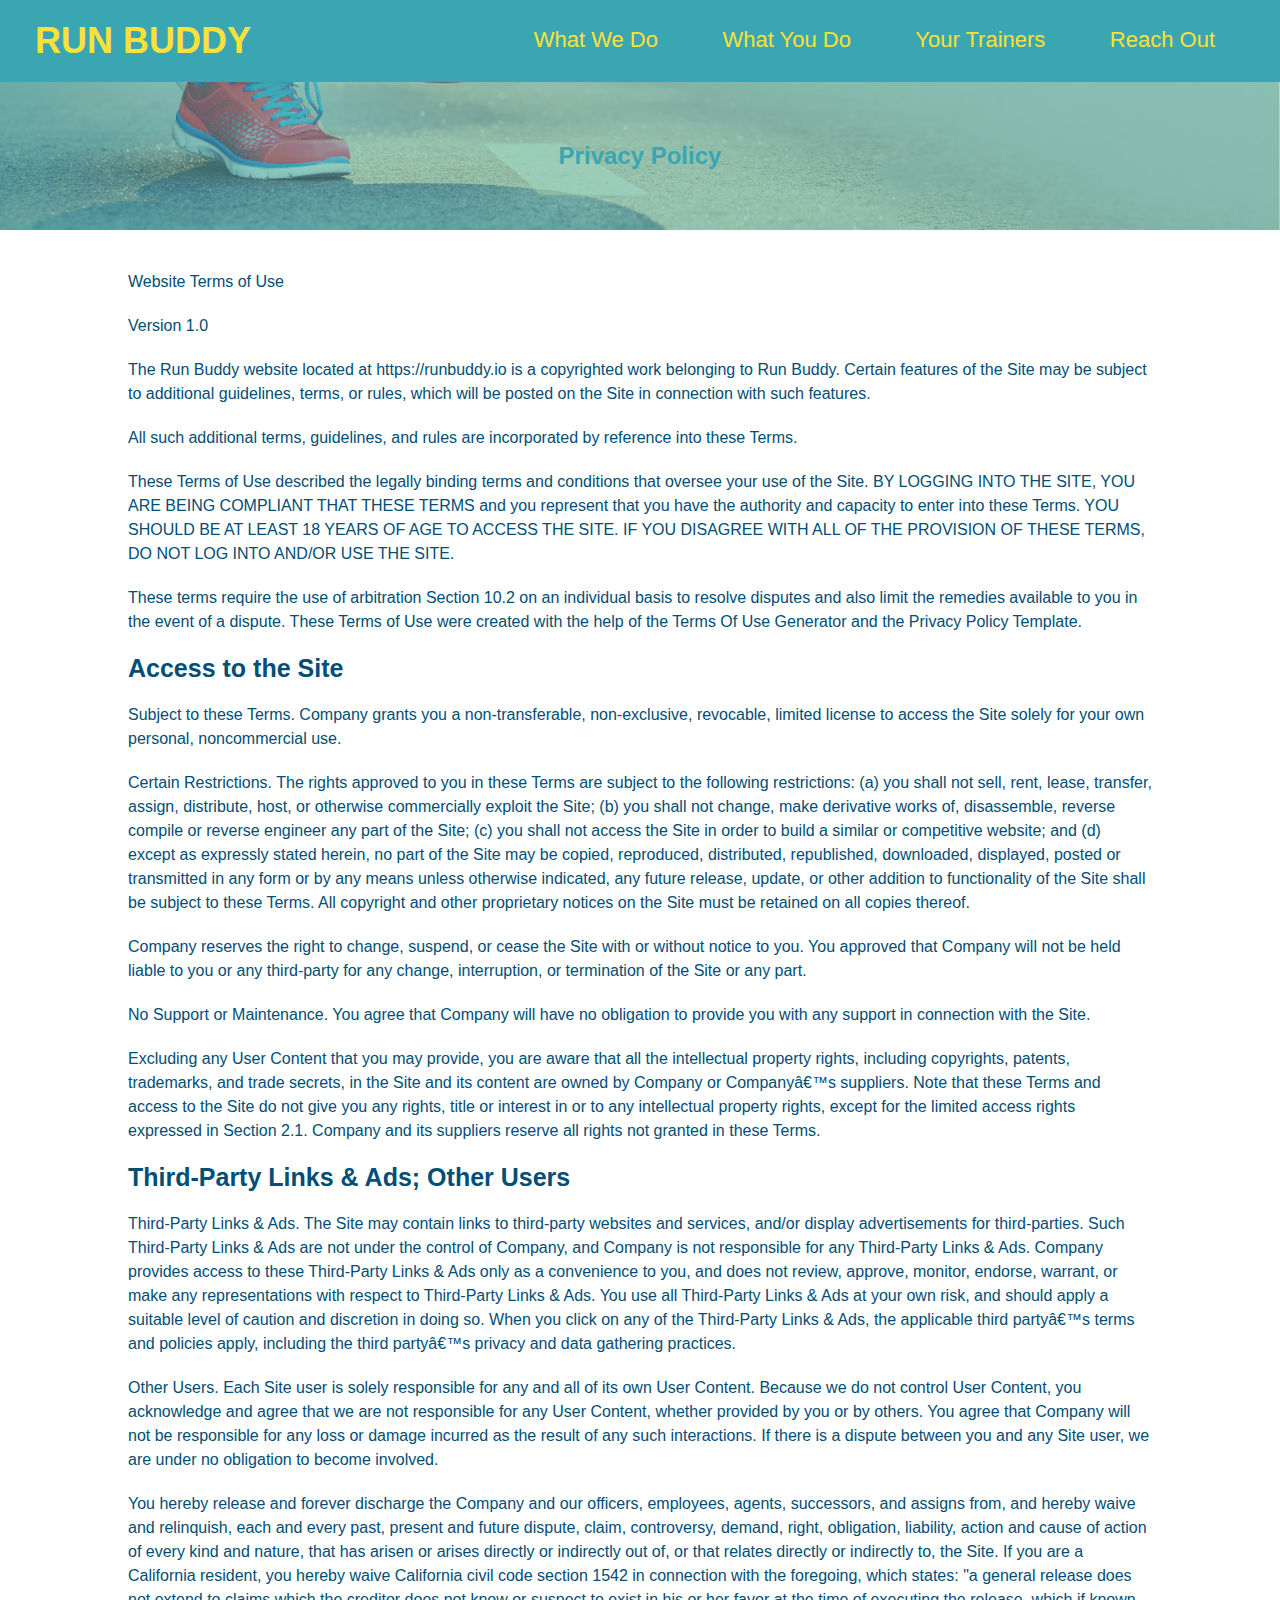
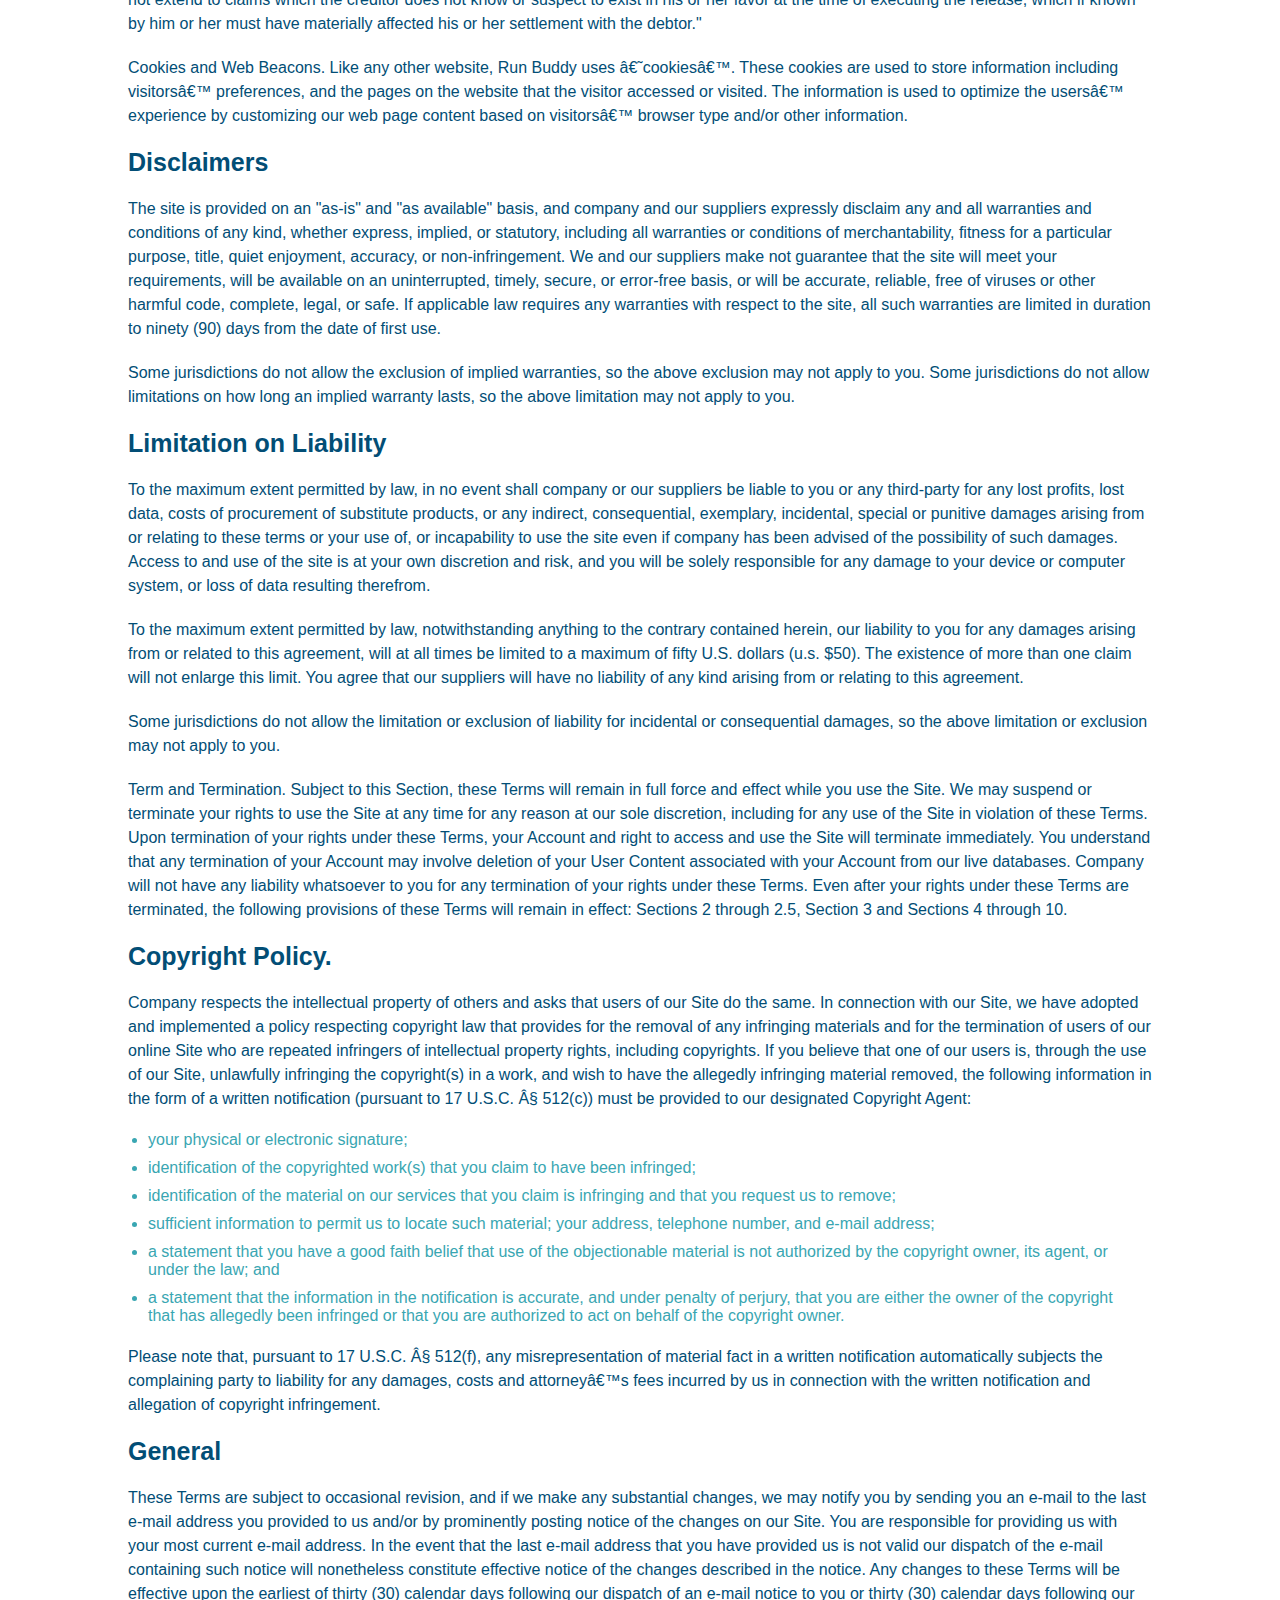
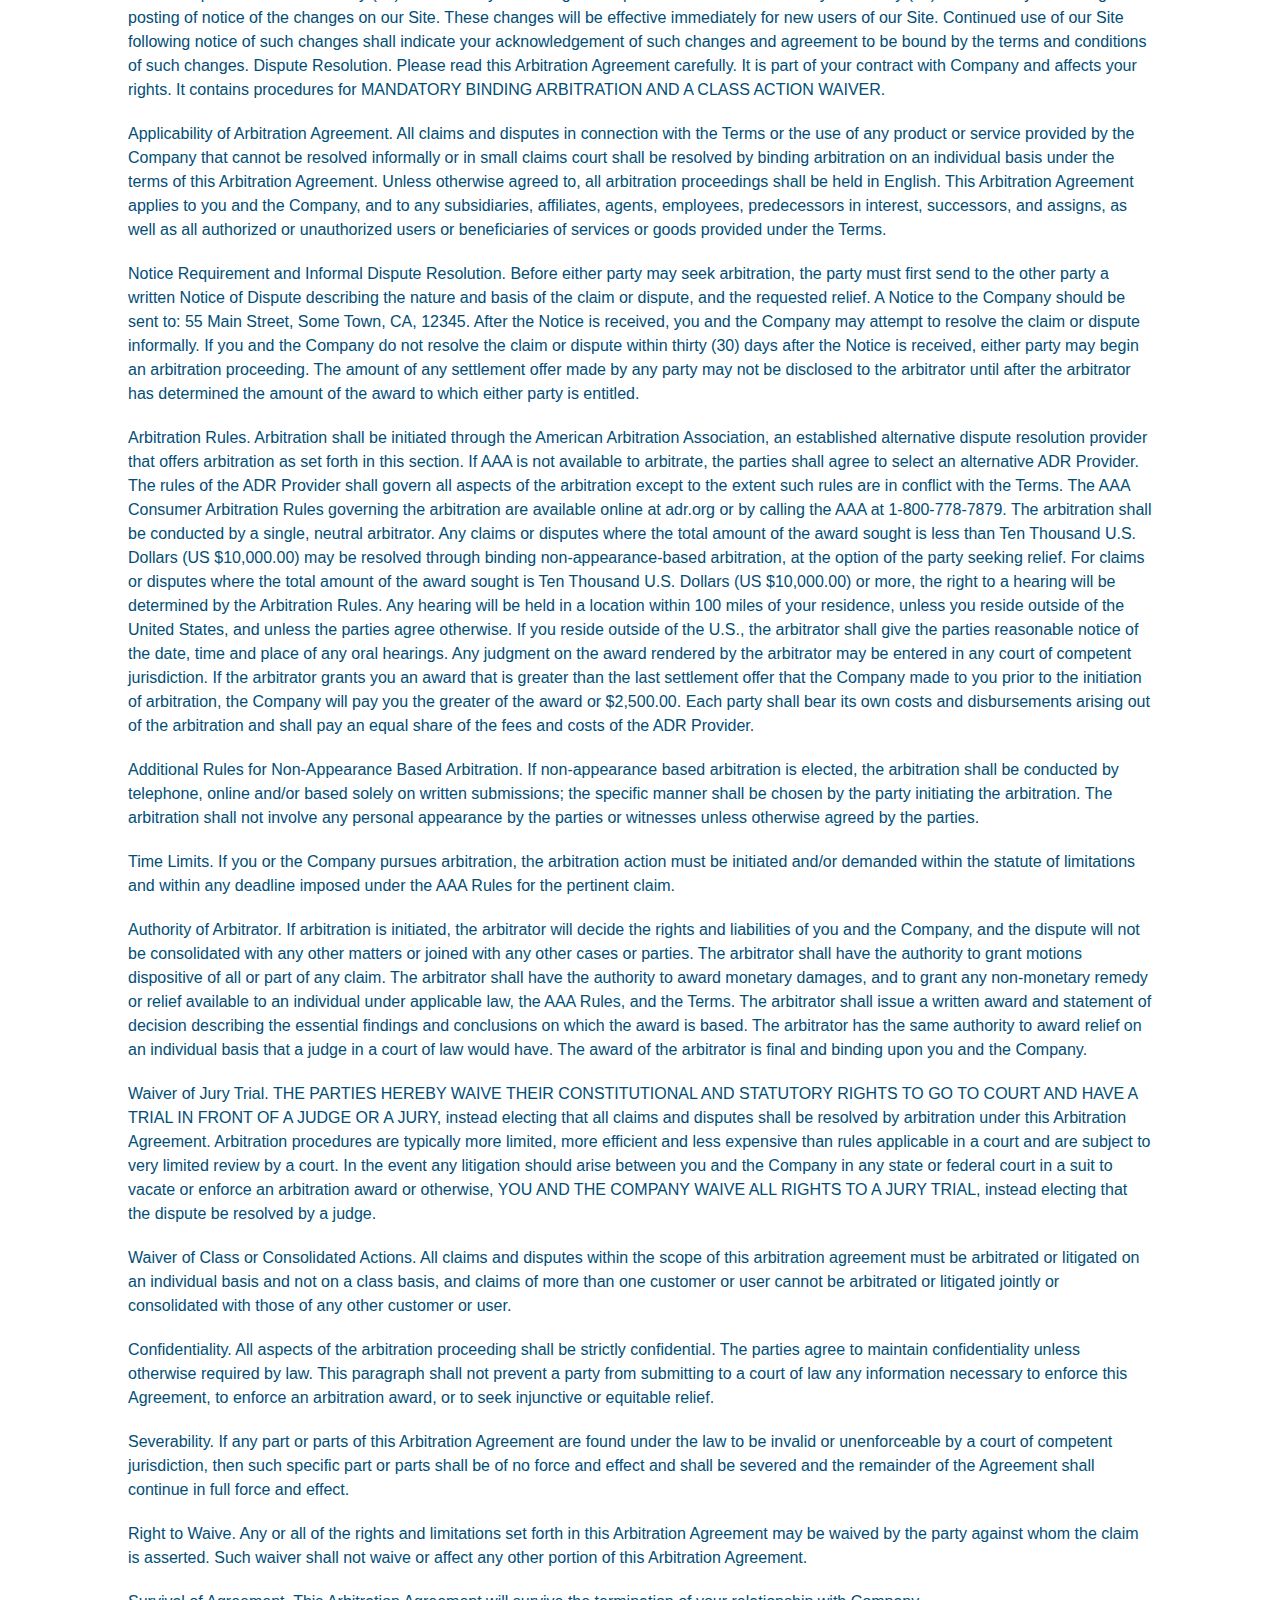
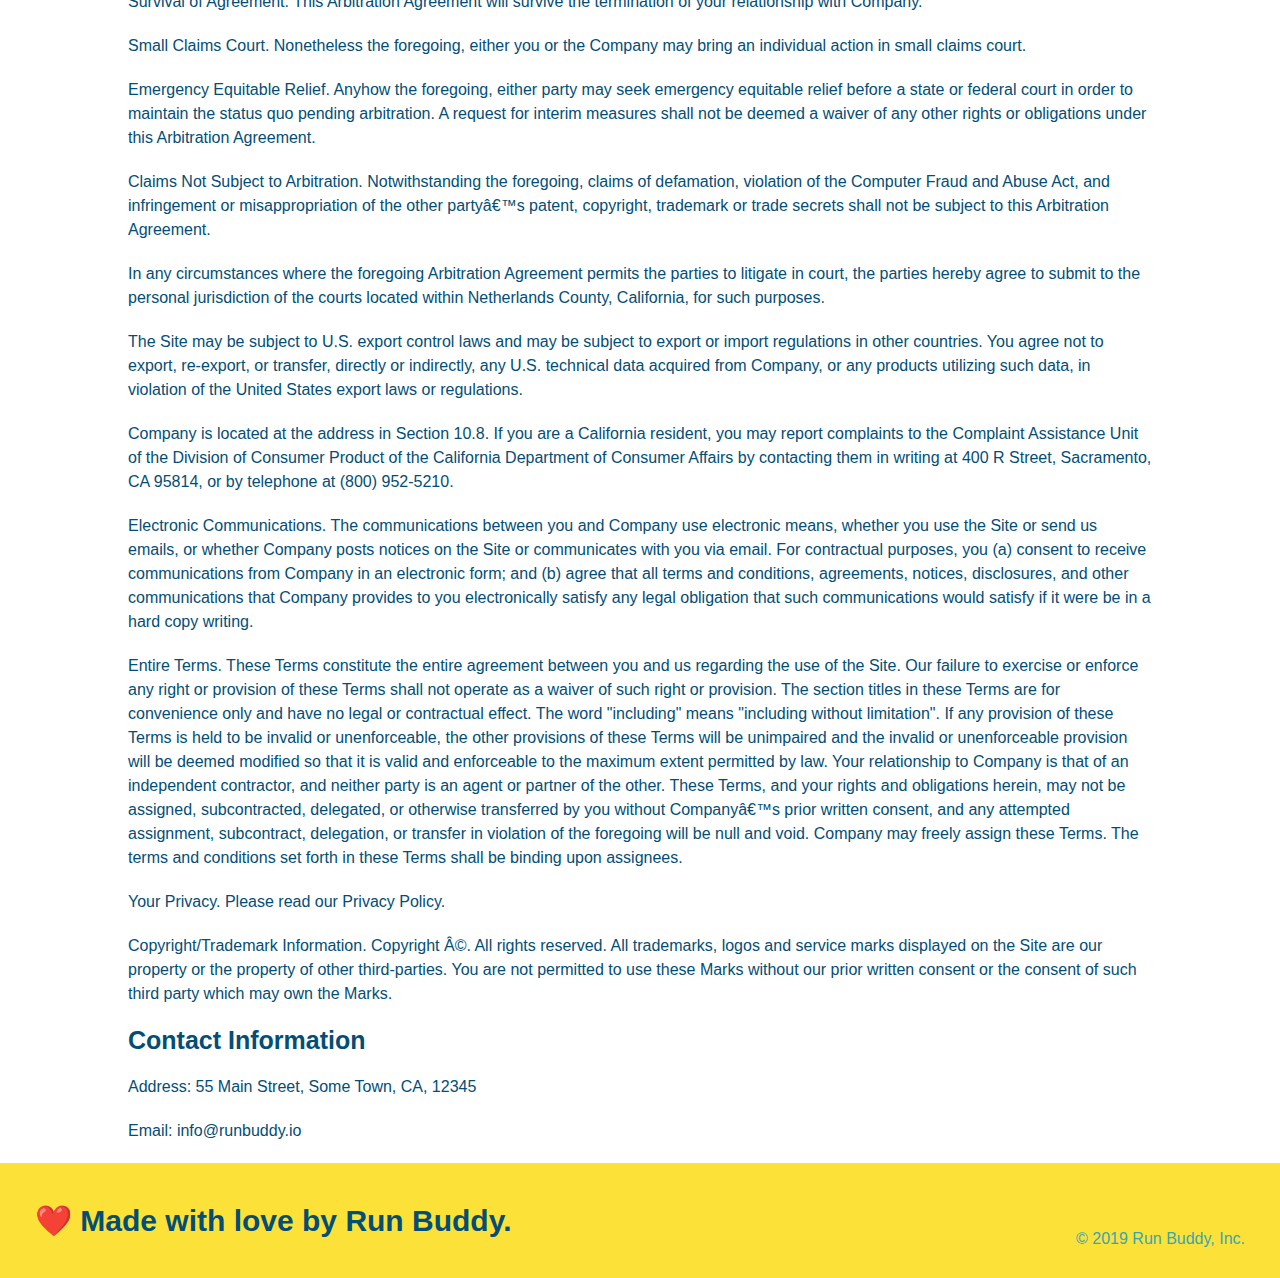
==== privacy-policy.html @ 21a37d34 "privacy policy" ====
<!DOCTYPE html>
<html lang="en">
    <head>
        <meta charset="UTF-8" />
        <title>Privacy Policy - Run Buddy</title>
        <link rel="stylesheet" href="./assets/css/style.css" />
        <link rel="stylesheet" href="./assets/css/secondary-styles.css" />
    </head>
    <body>
         <!-- navigation -->
         <header>
            <h1>
                <a href="/">
                    RUN BUDDY
                </a>
            </h1>
            <nav>
                <!-- Unordered list element -->
                <ul>
                    <!-- List item element-->
                    <li>
                        <!-- Anchor element -->
                        <a href="./index.html#what-we-do">What We Do</a>
                    </li>
                    <li>
                        <a href="./index.html#what-you-do">What You Do</a>
                    </li>
                    <li>
                        <a href="./index.html#your-trainers">Your Trainers</a>
                    </li>
                    <li>
                        <a href="./index.html#reach-out">Reach Out</a>
                    </li>
                </ul>
            </nav>
        </header>

        <section class="hero">
            <h2 class="page title">
                Privacy Policy
            </h2>
        </section>

        <article class="secondary-content">

            <p>
                Website Terms of Use
              </p>
          
              <p>
                Version 1.0
              </p>
          
              <p>
                The Run Buddy website located at https://runbuddy.io is a copyrighted work belonging to Run Buddy. Certain
                features of the Site may be subject to additional guidelines, terms, or rules, which will be posted on the Site
                in connection with such features.
              </p>
          
              <p>
                All such additional terms, guidelines, and rules are incorporated by reference into these Terms.
              </p>
          
              <p>
                These Terms of Use described the legally binding terms and conditions that oversee your use of the Site. BY
                LOGGING INTO THE SITE, YOU ARE BEING COMPLIANT THAT THESE TERMS and you represent that you have the authority
                and capacity to enter into these Terms. YOU SHOULD BE AT LEAST 18 YEARS OF AGE TO ACCESS THE SITE. IF YOU
                DISAGREE WITH ALL OF THE PROVISION OF THESE TERMS, DO NOT LOG INTO AND/OR USE THE SITE.
              </p>
          
              <p>
                These terms require the use of arbitration Section 10.2 on an individual basis to resolve disputes and also
                limit the remedies available to you in the event of a dispute. These Terms of Use were created with the help of
                the Terms Of Use Generator and the Privacy Policy Template.
              </p>
          
              <h3>
                Access to the Site
              </h3>
          
              <p>
                Subject to these Terms. Company grants you a non-transferable, non-exclusive, revocable, limited license to
                access the Site solely for your own personal, noncommercial use.
              </p>
          
              <p>
                Certain Restrictions. The rights approved to you in these Terms are subject to the following restrictions: (a)
                you shall not sell, rent, lease, transfer, assign, distribute, host, or otherwise commercially exploit the Site;
                (b) you shall not change, make derivative works of, disassemble, reverse compile or reverse engineer any part of
                the Site; (c) you shall not access the Site in order to build a similar or competitive website; and (d) except
                as expressly stated herein, no part of the Site may be copied, reproduced, distributed, republished, downloaded,
                displayed, posted or transmitted in any form or by any means unless otherwise indicated, any future release,
                update, or other addition to functionality of the Site shall be subject to these Terms. All copyright and other
                proprietary notices on the Site must be retained on all copies thereof.
              </p>
          
              <p>
                Company reserves the right to change, suspend, or cease the Site with or without notice to you. You approved
                that Company will not be held liable to you or any third-party for any change, interruption, or termination of
                the Site or any part.
              </p>
          
              <p>
                No Support or Maintenance. You agree that Company will have no obligation to provide you with any support in
                connection with the Site.
              </p>
          
              <p>
                Excluding any User Content that you may provide, you are aware that all the intellectual property rights,
                including copyrights, patents, trademarks, and trade secrets, in the Site and its content are owned by Company
                or Companyâ€™s suppliers. Note that these Terms and access to the Site do not give you any rights, title or
                interest in or to any intellectual property rights, except for the limited access rights expressed in Section
                2.1. Company and its suppliers reserve all rights not granted in these Terms.
              </p>
          
              <h3>
                Third-Party Links & Ads; Other Users
              </h3>
          
              <p>
                Third-Party Links & Ads. The Site may contain links to third-party websites and services, and/or display
                advertisements for third-parties. Such Third-Party Links & Ads are not under the control of Company, and Company
                is not responsible for any Third-Party Links & Ads. Company provides access to these Third-Party Links & Ads
                only as a convenience to you, and does not review, approve, monitor, endorse, warrant, or make any
                representations with respect to Third-Party Links & Ads. You use all Third-Party Links & Ads at your own risk,
                and should apply a suitable level of caution and discretion in doing so. When you click on any of the
                Third-Party Links & Ads, the applicable third partyâ€™s terms and policies apply, including the third partyâ€™s
                privacy and data gathering practices.
              </p>
          
              <p>
                Other Users. Each Site user is solely responsible for any and all of its own User Content. Because we do not
                control User Content, you acknowledge and agree that we are not responsible for any User Content, whether
                provided by you or by others. You agree that Company will not be responsible for any loss or damage incurred as
                the result of any such interactions. If there is a dispute between you and any Site user, we are under no
                obligation to become involved.
              </p>
          
              <p>
                You hereby release and forever discharge the Company and our officers, employees, agents, successors, and
                assigns from, and hereby waive and relinquish, each and every past, present and future dispute, claim,
                controversy, demand, right, obligation, liability, action and cause of action of every kind and nature, that has
                arisen or arises directly or indirectly out of, or that relates directly or indirectly to, the Site. If you are
                a California resident, you hereby waive California civil code section 1542 in connection with the foregoing,
                which states: "a general release does not extend to claims which the creditor does not know or suspect to exist
                in his or her favor at the time of executing the release, which if known by him or her must have materially
                affected his or her settlement with the debtor."
              </p>
          
              <p>
                Cookies and Web Beacons. Like any other website, Run Buddy uses â€˜cookiesâ€™. These cookies are used to store
                information including visitorsâ€™ preferences, and the pages on the website that the visitor accessed or visited.
                The information is used to optimize the usersâ€™ experience by customizing our web page content based on
                visitorsâ€™
                browser type and/or other information.
              </p>
          
              <h3>
                Disclaimers
              </h3>
          
              <p>
                The site is provided on an "as-is" and "as available" basis, and company and our suppliers expressly disclaim
                any and all warranties and conditions of any kind, whether express, implied, or statutory, including all
                warranties or conditions of merchantability, fitness for a particular purpose, title, quiet enjoyment, accuracy,
                or non-infringement. We and our suppliers make not guarantee that the site will meet your requirements, will be
                available on an uninterrupted, timely, secure, or error-free basis, or will be accurate, reliable, free of
                viruses or other harmful code, complete, legal, or safe. If applicable law requires any warranties with respect
                to the site, all such warranties are limited in duration to ninety (90) days from the date of first use.
              </p>
          
              <p>
                Some jurisdictions do not allow the exclusion of implied warranties, so the above exclusion may not apply to
                you. Some jurisdictions do not allow limitations on how long an implied warranty lasts, so the above limitation
                may not apply to you.
              </p>
          
              <h3>
                Limitation on Liability
              </h3>
          
              <p>
                To the maximum extent permitted by law, in no event shall company or our suppliers be liable to you or any
                third-party for any lost profits, lost data, costs of procurement of substitute products, or any indirect,
                consequential, exemplary, incidental, special or punitive damages arising from or relating to these terms or
                your use of, or incapability to use the site even if company has been advised of the possibility of such
                damages. Access to and use of the site is at your own discretion and risk, and you will be solely responsible
                for any damage to your device or computer system, or loss of data resulting therefrom.
              </p>
          
              <p>
                To the maximum extent permitted by law, notwithstanding anything to the contrary contained herein, our liability
                to you for any damages arising from or related to this agreement, will at all times be limited to a maximum of
                fifty U.S. dollars (u.s. $50). The existence of more than one claim will not enlarge this limit. You agree that
                our suppliers will have no liability of any kind arising from or relating to this agreement.
              </p>
          
              <p>
                Some jurisdictions do not allow the limitation or exclusion of liability for incidental or consequential
                damages, so the above limitation or exclusion may not apply to you.
              </p>
          
              <p>
                Term and Termination. Subject to this Section, these Terms will remain in full force and effect while you use
                the Site. We may suspend or terminate your rights to use the Site at any time for any reason at our sole
                discretion, including for any use of the Site in violation of these Terms. Upon termination of your rights under
                these Terms, your Account and right to access and use the Site will terminate immediately. You understand that
                any termination of your Account may involve deletion of your User Content associated with your Account from our
                live databases. Company will not have any liability whatsoever to you for any termination of your rights under
                these Terms. Even after your rights under these Terms are terminated, the following provisions of these Terms
                will remain in effect: Sections 2 through 2.5, Section 3 and Sections 4 through 10.
              </p>
          
              <h3>
                Copyright Policy.
              </h3>
          
              <p>
                Company respects the intellectual property of others and asks that users of our Site do the same. In connection
                with our Site, we have adopted and implemented a policy respecting copyright law that provides for the removal
                of any infringing materials and for the termination of users of our online Site who are repeated infringers of
                intellectual property rights, including copyrights. If you believe that one of our users is, through the use of
                our Site, unlawfully infringing the copyright(s) in a work, and wish to have the allegedly infringing material
                removed, the following information in the form of a written notification (pursuant to 17 U.S.C. Â§ 512(c)) must
                be provided to our designated Copyright Agent:
              </p>
          
              <ul>
                <li>
                  your physical or electronic signature;
                </li>
                <li>
                  identification of the copyrighted work(s) that you claim to have been infringed;
                </li>
                <li>
                  identification of the material on our services that you claim is infringing and that you request us to remove;
                </li>
                <li>
                  sufficient information to permit us to locate such material; your address, telephone number, and e-mail
                  address;
                </li>
                <li>
                  a statement that you have a good faith belief that use of the objectionable material is not authorized by the
                  copyright owner, its agent, or under the law; and
                </li>
                <li>
                  a statement that the information in the notification is accurate, and under penalty of perjury, that you are
                  either the owner of the copyright that has allegedly been infringed or that you are authorized to act on
                  behalf of the copyright owner.
                </li>
              </ul>
          
              <p>
                Please note that, pursuant to 17 U.S.C. Â§ 512(f), any misrepresentation of material fact in a written
                notification automatically subjects the complaining party to liability for any damages, costs and attorneyâ€™s
                fees incurred by us in connection with the written notification and allegation of copyright infringement.
              </p>
          
              <h3>
                General
              </h3>
          
              <p>
                These Terms are subject to occasional revision, and if we make any substantial changes, we may notify you by
                sending you an e-mail to the last e-mail address you provided to us and/or by prominently posting notice of the
                changes on our Site. You are responsible for providing us with your most current e-mail address. In the event
                that the last e-mail address that you have provided us is not valid our dispatch of the e-mail containing such
                notice will nonetheless constitute effective notice of the changes described in the notice. Any changes to these
                Terms will be effective upon the earliest of thirty (30) calendar days following our dispatch of an e-mail
                notice to you or thirty (30) calendar days following our posting of notice of the changes on our Site. These
                changes will be effective immediately for new users of our Site. Continued use of our Site following notice of
                such changes shall indicate your acknowledgement of such changes and agreement to be bound by the terms and
                conditions of such changes. Dispute Resolution. Please read this Arbitration Agreement carefully. It is part of
                your contract with Company and affects your rights. It contains procedures for MANDATORY BINDING ARBITRATION AND
                A CLASS ACTION WAIVER.
              </p>
          
              <p>
                Applicability of Arbitration Agreement. All claims and disputes in connection with the Terms or the use of any
                product or service provided by the Company that cannot be resolved informally or in small claims court shall be
                resolved by binding arbitration on an individual basis under the terms of this Arbitration Agreement. Unless
                otherwise agreed to, all arbitration proceedings shall be held in English. This Arbitration Agreement applies to
                you and the Company, and to any subsidiaries, affiliates, agents, employees, predecessors in interest,
                successors, and assigns, as well as all authorized or unauthorized users or beneficiaries of services or goods
                provided under the Terms.
              </p>
          
              <p>
                Notice Requirement and Informal Dispute Resolution. Before either party may seek arbitration, the party must
                first send to the other party a written Notice of Dispute describing the nature and basis of the claim or
                dispute, and the requested relief. A Notice to the Company should be sent to: 55 Main Street, Some Town, CA,
                12345. After the Notice is received, you and the Company may attempt to resolve the claim or dispute informally.
                If you and the Company do not resolve the claim or dispute within thirty (30) days after the Notice is received,
                either party may begin an arbitration proceeding. The amount of any settlement offer made by any party may not
                be disclosed to the arbitrator until after the arbitrator has determined the amount of the award to which either
                party is entitled.
              </p>
          
              <p>
                Arbitration Rules. Arbitration shall be initiated through the American Arbitration Association, an established
                alternative dispute resolution provider that offers arbitration as set forth in this section. If AAA is not
                available to arbitrate, the parties shall agree to select an alternative ADR Provider. The rules of the ADR
                Provider shall govern all aspects of the arbitration except to the extent such rules are in conflict with the
                Terms. The AAA Consumer Arbitration Rules governing the arbitration are available online at adr.org or by
                calling the AAA at 1-800-778-7879. The arbitration shall be conducted by a single, neutral arbitrator. Any
                claims or disputes where the total amount of the award sought is less than Ten Thousand U.S. Dollars (US
                $10,000.00) may be resolved through binding non-appearance-based arbitration, at the option of the party seeking
                relief. For claims or disputes where the total amount of the award sought is Ten Thousand U.S. Dollars (US
                $10,000.00) or more, the right to a hearing will be determined by the Arbitration Rules. Any hearing will be
                held in a location within 100 miles of your residence, unless you reside outside of the United States, and
                unless the parties agree otherwise. If you reside outside of the U.S., the arbitrator shall give the parties
                reasonable notice of the date, time and place of any oral hearings. Any judgment on the award rendered by the
                arbitrator may be entered in any court of competent jurisdiction. If the arbitrator grants you an award that is
                greater than the last settlement offer that the Company made to you prior to the initiation of arbitration, the
                Company will pay you the greater of the award or $2,500.00. Each party shall bear its own costs and
                disbursements arising out of the arbitration and shall pay an equal share of the fees and costs of the ADR
                Provider.
              </p>
          
              <p>
                Additional Rules for Non-Appearance Based Arbitration. If non-appearance based arbitration is elected, the
                arbitration shall be conducted by telephone, online and/or based solely on written submissions; the specific
                manner shall be chosen by the party initiating the arbitration. The arbitration shall not involve any personal
                appearance by the parties or witnesses unless otherwise agreed by the parties.
              </p>
          
              <p>
                Time Limits. If you or the Company pursues arbitration, the arbitration action must be initiated and/or demanded
                within the statute of limitations and within any deadline imposed under the AAA Rules for the pertinent claim.
              </p>
          
              <p>
                Authority of Arbitrator. If arbitration is initiated, the arbitrator will decide the rights and liabilities of
                you and the Company, and the dispute will not be consolidated with any other matters or joined with any other
                cases or parties. The arbitrator shall have the authority to grant motions dispositive of all or part of any
                claim. The arbitrator shall have the authority to award monetary damages, and to grant any non-monetary remedy
                or relief available to an individual under applicable law, the AAA Rules, and the Terms. The arbitrator shall
                issue a written award and statement of decision describing the essential findings and conclusions on which the
                award is based. The arbitrator has the same authority to award relief on an individual basis that a judge in a
                court of law would have. The award of the arbitrator is final and binding upon you and the Company.
              </p>
          
              <p>
                Waiver of Jury Trial. THE PARTIES HEREBY WAIVE THEIR CONSTITUTIONAL AND STATUTORY RIGHTS TO GO TO COURT AND HAVE
                A TRIAL IN FRONT OF A JUDGE OR A JURY, instead electing that all claims and disputes shall be resolved by
                arbitration under this Arbitration Agreement. Arbitration procedures are typically more limited, more efficient
                and less expensive than rules applicable in a court and are subject to very limited review by a court. In the
                event any litigation should arise between you and the Company in any state or federal court in a suit to vacate
                or enforce an arbitration award or otherwise, YOU AND THE COMPANY WAIVE ALL RIGHTS TO A JURY TRIAL, instead
                electing that the dispute be resolved by a judge.
              </p>
          
              <p>
                Waiver of Class or Consolidated Actions. All claims and disputes within the scope of this arbitration agreement
                must be arbitrated or litigated on an individual basis and not on a class basis, and claims of more than one
                customer or user cannot be arbitrated or litigated jointly or consolidated with those of any other customer or
                user.
              </p>
          
              <p>
                Confidentiality. All aspects of the arbitration proceeding shall be strictly confidential. The parties agree to
                maintain confidentiality unless otherwise required by law. This paragraph shall not prevent a party from
                submitting to a court of law any information necessary to enforce this Agreement, to enforce an arbitration
                award, or to seek injunctive or equitable relief.
              </p>
          
              <p>
                Severability. If any part or parts of this Arbitration Agreement are found under the law to be invalid or
                unenforceable by a court of competent jurisdiction, then such specific part or parts shall be of no force and
                effect and shall be severed and the remainder of the Agreement shall continue in full force and effect.
              </p>
          
              <p>
                Right to Waive. Any or all of the rights and limitations set forth in this Arbitration Agreement may be waived
                by the party against whom the claim is asserted. Such waiver shall not waive or affect any other portion of this
                Arbitration Agreement.
              </p>
          
              <p>
                Survival of Agreement. This Arbitration Agreement will survive the termination of your relationship with
                Company.
              </p>
          
              <p>
                Small Claims Court. Nonetheless the foregoing, either you or the Company may bring an individual action in small
                claims court.
              </p>
          
              <p>
                Emergency Equitable Relief. Anyhow the foregoing, either party may seek emergency equitable relief before a
                state or federal court in order to maintain the status quo pending arbitration. A request for interim measures
                shall not be deemed a waiver of any other rights or obligations under this Arbitration Agreement.
              </p>
          
              <p>
                Claims Not Subject to Arbitration. Notwithstanding the foregoing, claims of defamation, violation of the
                Computer Fraud and Abuse Act, and infringement or misappropriation of the other partyâ€™s patent, copyright,
                trademark or trade secrets shall not be subject to this Arbitration Agreement.
              </p>
          
              <p>
                In any circumstances where the foregoing Arbitration Agreement permits the parties to litigate in court, the
                parties hereby agree to submit to the personal jurisdiction of the courts located within Netherlands County,
                California, for such purposes.
              </p>
          
              <p>
                The Site may be subject to U.S. export control laws and may be subject to export or import regulations in other
                countries. You agree not to export, re-export, or transfer, directly or indirectly, any U.S. technical data
                acquired from Company, or any products utilizing such data, in violation of the United States export laws or
                regulations.
              </p>
          
              <p>
                Company is located at the address in Section 10.8. If you are a California resident, you may report complaints
                to the Complaint Assistance Unit of the Division of Consumer Product of the California Department of Consumer
                Affairs by contacting them in writing at 400 R Street, Sacramento, CA 95814, or by telephone at (800) 952-5210.
              </p>
          
              <p>
                Electronic Communications. The communications between you and Company use electronic means, whether you use the
                Site or send us emails, or whether Company posts notices on the Site or communicates with you via email. For
                contractual purposes, you (a) consent to receive communications from Company in an electronic form; and (b)
                agree that all terms and conditions, agreements, notices, disclosures, and other communications that Company
                provides to you electronically satisfy any legal obligation that such communications would satisfy if it were be
                in a hard copy writing.
              </p>
          
              <p>
                Entire Terms. These Terms constitute the entire agreement between you and us regarding the use of the Site. Our
                failure to exercise or enforce any right or provision of these Terms shall not operate as a waiver of such right
                or provision. The section titles in these Terms are for convenience only and have no legal or contractual
                effect. The word "including" means "including without limitation". If any provision of these Terms is held to be
                invalid or unenforceable, the other provisions of these Terms will be unimpaired and the invalid or
                unenforceable provision will be deemed modified so that it is valid and enforceable to the maximum extent
                permitted by law. Your relationship to Company is that of an independent contractor, and neither party is an
                agent or partner of the other. These Terms, and your rights and obligations herein, may not be assigned,
                subcontracted, delegated, or otherwise transferred by you without Companyâ€™s prior written consent, and any
                attempted assignment, subcontract, delegation, or transfer in violation of the foregoing will be null and void.
                Company may freely assign these Terms. The terms and conditions set forth in these Terms shall be binding upon
                assignees.
              </p>
          
              <p>
                Your Privacy. Please read our Privacy Policy.
              </p>
          
              <p>
                Copyright/Trademark Information. Copyright Â©. All rights reserved. All trademarks, logos and service marks
                displayed on the Site are our property or the property of other third-parties. You are not permitted to use
                these Marks without our prior written consent or the consent of such third party which may own the Marks.
              </p>
          
              <h3>
                Contact Information
              </h3>
          
              <p>
                Address: 55 Main Street, Some Town, CA, 12345
              </p>
          
              <p>
                Email: info@runbuddy.io
              </p>

        </article>

                <!-- footer -->
        <footer>
            <h2>❤️ Made with love by Run Buddy.</h2>
            <div>
                <a Read Our Privacy Policy></a><br />
                &copy; 2019 Run Buddy, Inc.
            </div>
        </footer>

    </body>
</html>
---- assets/css/style.css ----
* {
    margin: 0;
    padding: 0;
    box-sizing: border-box;
}

body {
    /* more on this crazy alphanumerical value in a minute! */
    color: #39a6b2;
    font-family: Helvetica, Arial, sans-serif;
}

/* apply styles to <header> */
header {
    padding: 20px 35px;
    background-color: #39a6b2;
}

header h1 {
    font-weight: bold;
    font-size: 36px;
    color: #fce138;
    margin: 0;
    display: inline;
}

header a {
    text-decoration: none;
    color: #fce138;
}

header nav {
    float: right;
    margin: 7px 0;
}

header nav ul li {
    display: inline;
}

header nav ul li a {
    margin: 0 30px;
    font-weight: lighter;
    font-size: 22px;
}

footer {
    background: #fce138;
    width: 100%;
    padding: 40px 35px;
}

footer h2 {
    display: inline;
    color: #024e76;
    font-size: 30px;
    margin: 0;
}

footer div {
    float: right;
    line-height: 1.5;
    text-align: right;
}

footer a {
    color: #024e76;
}

section {
    padding: 60px;
}

/* Hero Style Start */
.hero {
    background-image: url("../images/hero-bg.jpeg");
    height: 600px;
    background-size: cover;
    background-position: center;
    position: relative;
}
/* Hero Style End */

.hero-form {
    border: 3px solid #024e76;
    background-color: #fce138;
    padding: 20px;
    width: 500px;
    color: #024e76;
    position: absolute;
    bottom: 120px;
    right: 140px;
}

.hero-form h3 {
    font-size: 24px;
    margin: 0;
}

.hero-form p{
    margin: 5px 0 15px 0;
}

.form-input {
    border: 1px solid #024e76;
    display: block;
    padding: 7px 15px;
    font-size: 16px;
    color: #024e76;
    width: 100%;
    margin-bottom: 15px;
}

.hero-form label {
    margin: 0 5 px;
}

.hero-form button {
    color: #fce138;
    background-color: #024e76;
    border: none;
    padding: 10px 20px;
    font-size: 16px;
}
/*HERO STYLES END */

.intro {
    text-align: center;
}

/* No needed anymore
.intro h2 {
    display: inline-block;
    font-size: 55px;
    color: #024e76;
    margin-bottom: 35px;
    padding: 0 100px 20px 100px;
    border-bottom: 3px solid;
    border-color: #fce138;
} 
*/

.intro p {
    margin:0 auto;
    line-height: 1.7;
    color: #39a6b2;
    width: 80%;
    font-size: 20px;
}

.steps {
    text-align: center;
    background: #fce138;
}

/* No needed anymore
.steps h2 {
    font-size: 55px;
    color: #024e76;
    margin-bottom: 35px;
    padding: 0 100px 20px 100px;
    border-bottom: 3px solid;
    border-color: #39a6b2;
}
*/

.section-title {
    font-size: 55px;
    color: #024e76;
    margin-bottom: 35px;
    padding: 0 100px 20px 100px;
    display: inline-block;
    border-bottom: 3px solid;
}

.primary-border {
    border-color: #fce138;
}

.secondary-border {
    border-color: #39a6b2;
}

.steps div {
    margin-bottom: 80px;
}

.steps img {
    width: 15%;
    margin: 10px 0;
}

.steps h3 {
    color: #024e76;
    font-size: 46px;
    margin-top: 10px;
}

.steps p {
    color: #39a6b2;
    font-size: 23px;
}

.steps span {
    font-size: 38px;
}

.trainers {
    text-align: center;
}

.trainer {
    width: 900px;
    margin: 0 auto 30px auto;
    background: #024e76;
    color: #fce138;
    overflow: auto;
}

.trainer img {
    width: 35%;
    float: left;
}

.trainer-bio {
    padding: 35px;
    float: left;
    width: 65%;
}

.text-left {
    text-align: left;
}

.text-right {
    text-align: right;
}

.trainer-bio h3 {
    font-size: 32px;
    margin-bottom: 8px;

}

.trainer-bio h4 {
    font-weight: lighter;
    font-size: 26px;
    margin-bottom: 25px;
}

.trainer-bio p {
    font-size: 17px;
    line-height: 1.3;
}

/* REACH OUT STYLES START */
.contact {
    text-align: center;
    background: #024e76;
}

.contact h2 {
    color: #fce138;
}

.contact-info iframe {
    width: 400px;
    height: 400px;
}

.contact-info div {
    width: 410px;
    display: inline-block;
    vertical-align: top;
    text-align: left;
    margin: 30px 0 0 60px;
    color: white;
}

.contact-info h3 {
    color: #fce138;
    font-size: 32px;
}

.contact-info p, .contact-info address {
    margin: 20px 0;
    line-height: 1.5;
    font-size: 20px;
    font-style: normal;
}

.contact-info a {
    color: #fce138;
}

/* REACH OUT STYLES END */
---- assets/css/secondary-styles.css ----
.hero {
    background-position: bottom;
    height: auto;
    text-align: center;
    margin-bottom: 40px;
}

.page-title {
    color: #fce138;
    display: inline-block;
    border-bottom: 4px solid #fce138;
    padding: 0 80px 15px 80px;
    font-weight: normal;
    font-size: 42px;
    font-style: italic;
  }

  .secondary-content {
    width: 80%;
    margin: 0 auto;
    color: #024e76;
  }
  
  .secondary-content h3 {
    font-size: 25px;
    margin: 20px 0;
  }
  
  .secondary-content p {
    font-size: 16px;
    line-height: 1.5;
    margin: 20px 0;
  }
  
  .secondary-content ul {
    margin: 15px 20px;
  }
  
  .secondary-content li {
    color: #39a6b2;
    margin: 10px 0;
  }
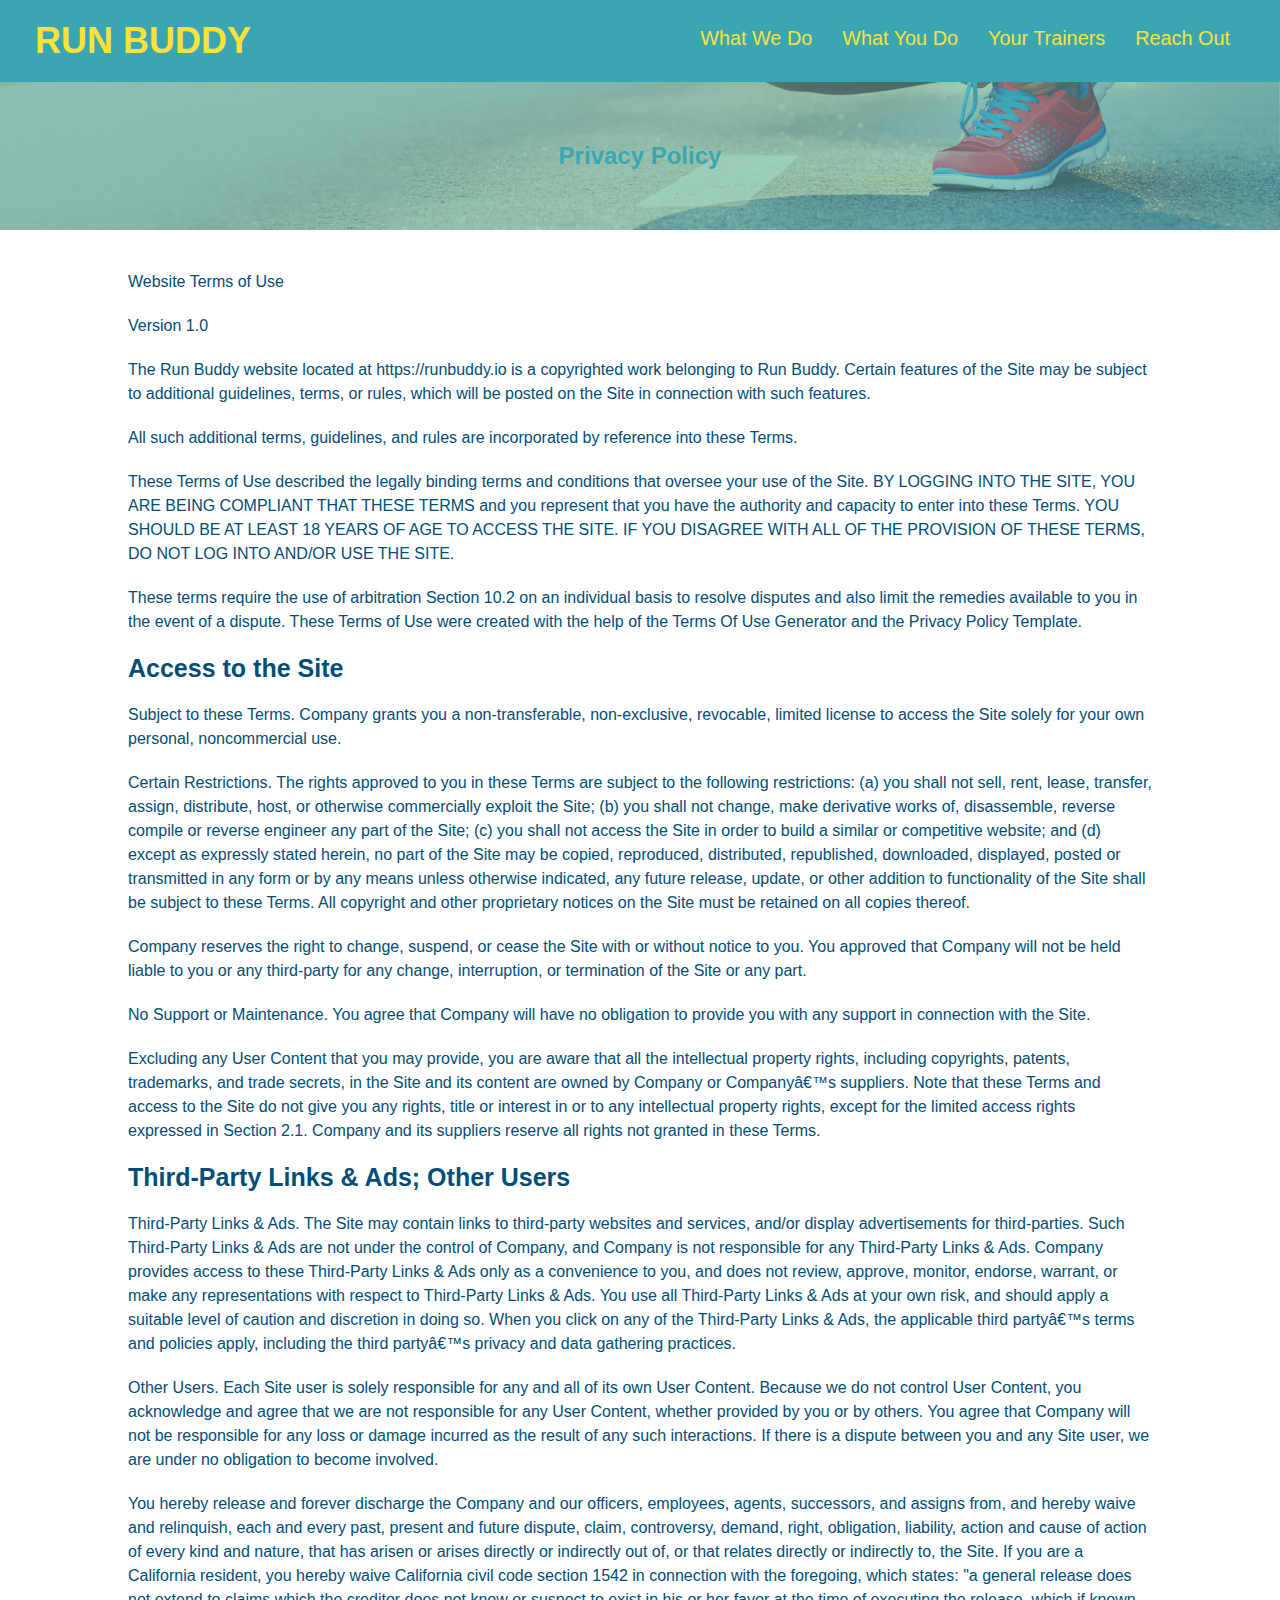
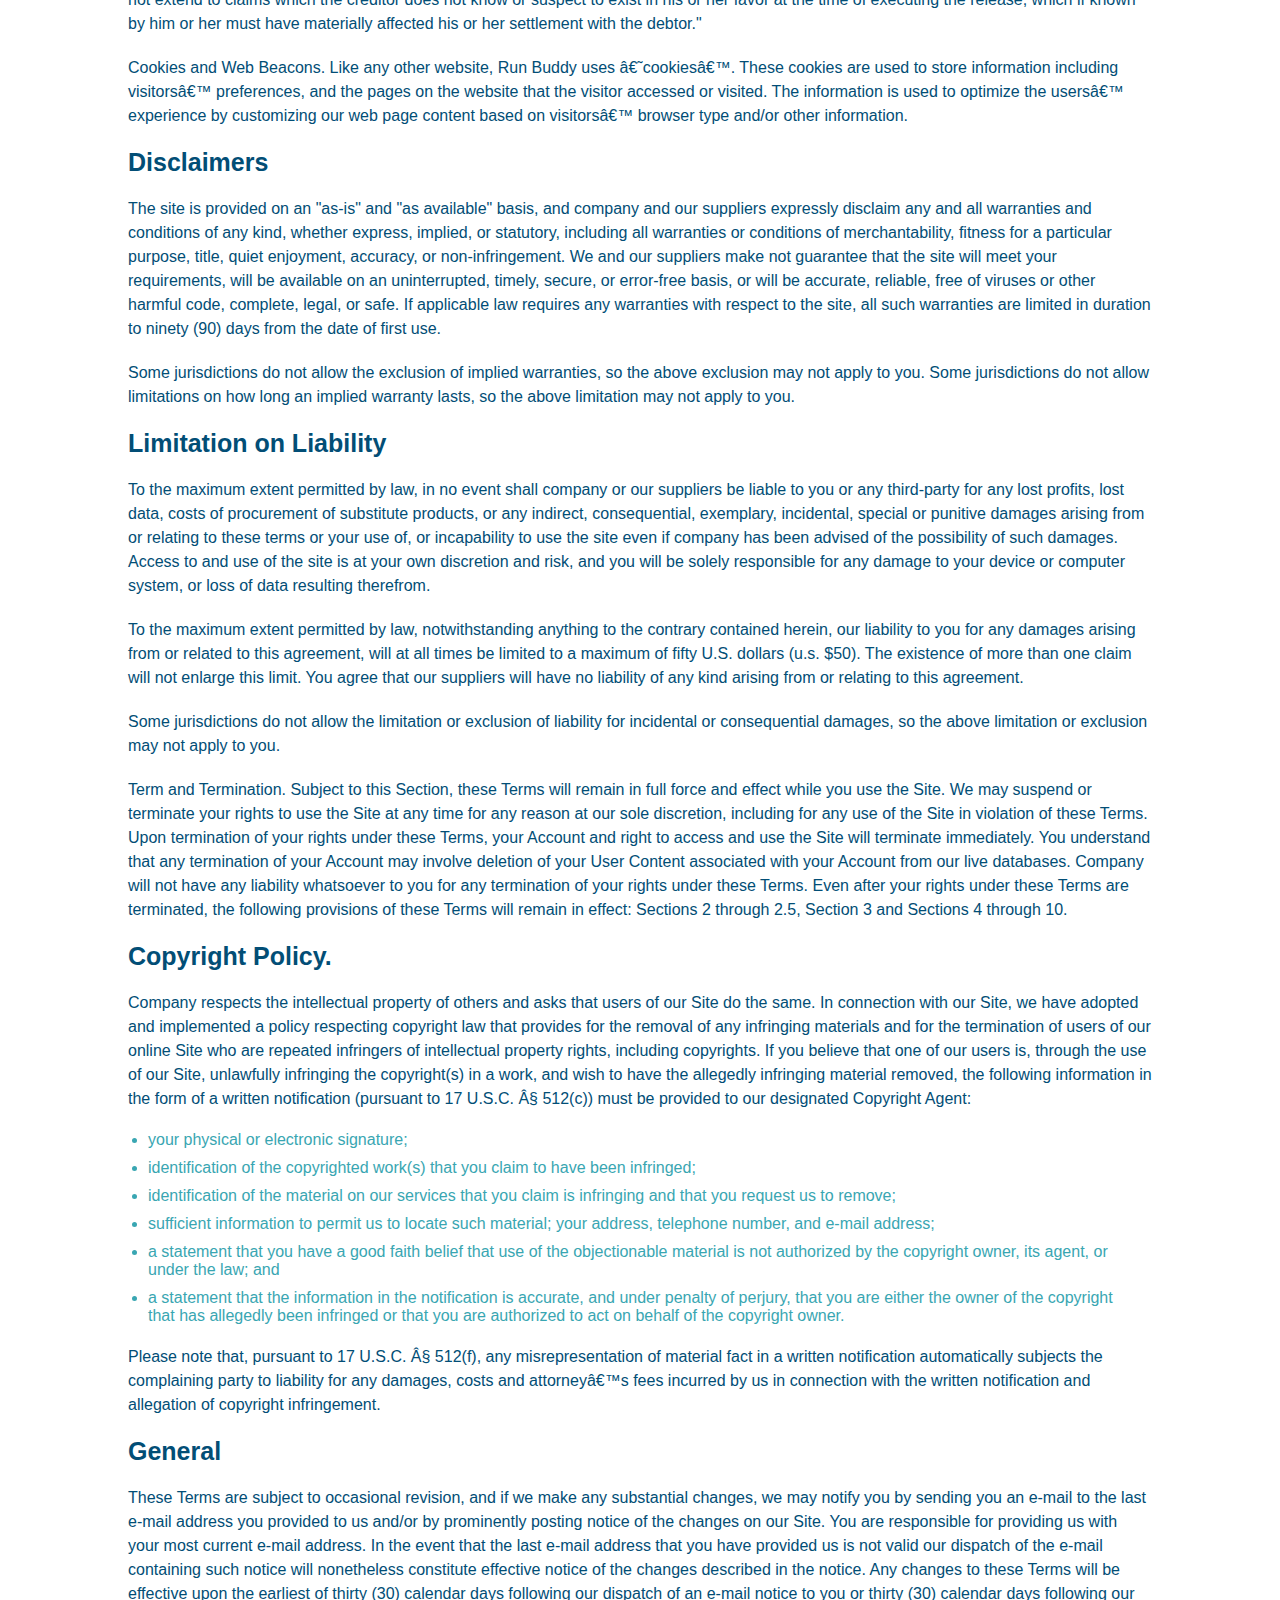
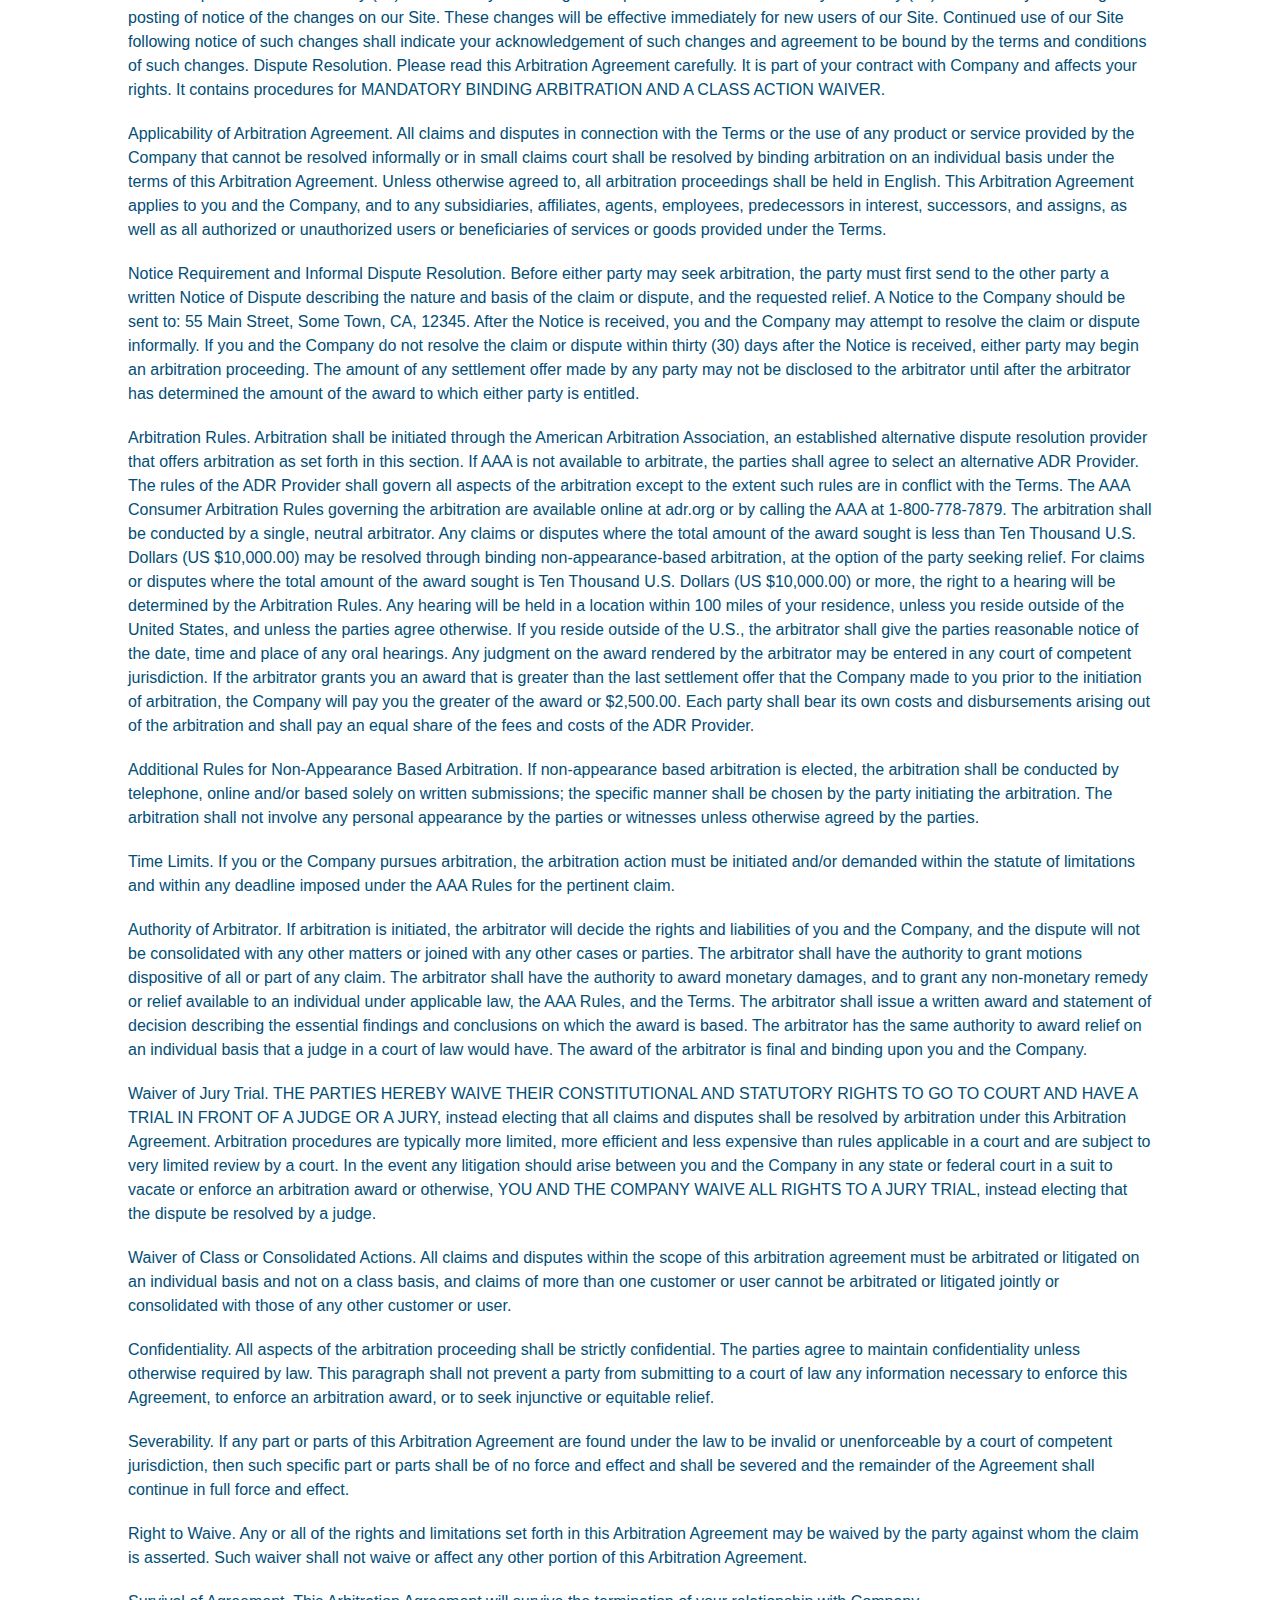
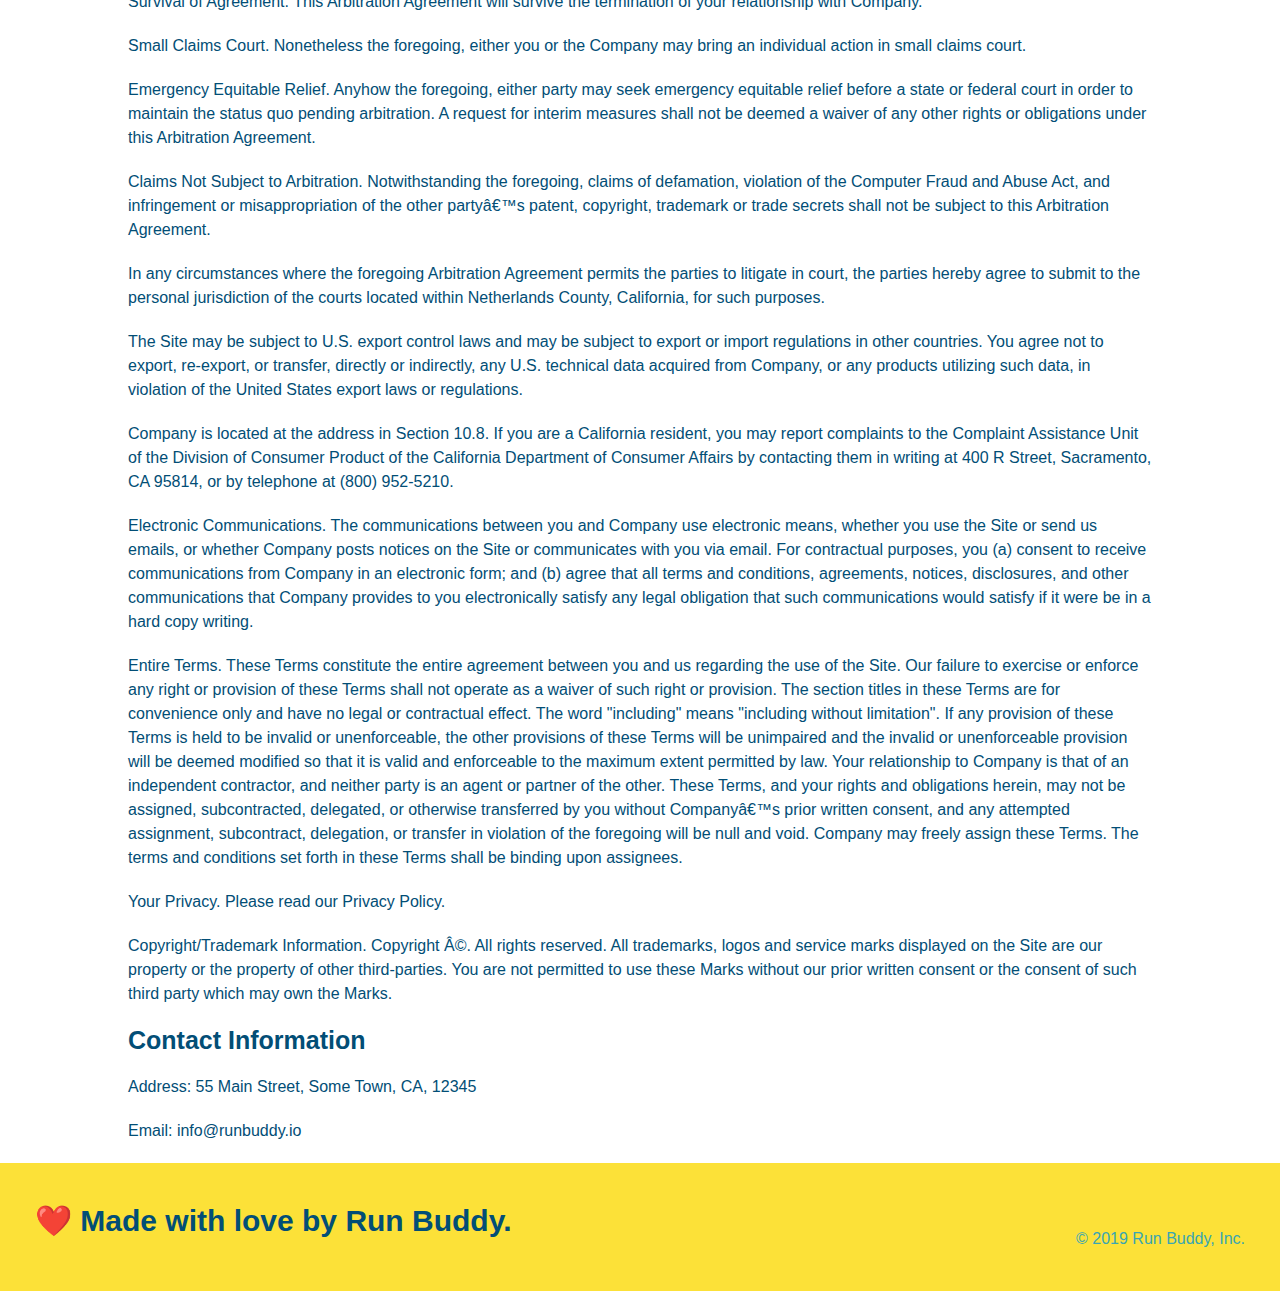
==== commit 2066ebfb: "adjust layout for small screen styles" ====
--- a/privacy-policy.html
+++ b/privacy-policy.html
@@ -1,7 +1,7 @@
 <!DOCTYPE html>
 <html lang="en">
     <head>
-        <meta charset="UTF-8" />
+        <meta charset="UTF-8" name="viewport" content="width=device-width, initial-scale=1.0"/>
         <title>Privacy Policy - Run Buddy</title>
         <link rel="stylesheet" href="./assets/css/style.css" />
         <link rel="stylesheet" href="./assets/css/secondary-styles.css" />
--- a/assets/css/style.css
+++ b/assets/css/style.css
@@ -12,6 +12,9 @@
 
 /* apply styles to <header> */
 header {
+    display: flex;
+    justify-content: space-between;
+    flex-wrap: wrap;
     padding: 20px 35px;
     background-color: #39a6b2;
 }
@@ -21,7 +24,6 @@
     font-size: 36px;
     color: #fce138;
     margin: 0;
-    display: inline;
 }
 
 header a {
@@ -30,35 +32,39 @@
 }
 
 header nav {
-    float: right;
     margin: 7px 0;
 }
 
-header nav ul li {
-    display: inline;
+header nav ul {
+    display:flex;
+    flex-wrap: wrap;
+    justify-content: space-between;
+    align-items: center;
+    list-style: none;
 }
 
 header nav ul li a {
-    margin: 0 30px;
+    padding: 10px 15px;
     font-weight: lighter;
-    font-size: 22px;
+    font-size: 1.55vw;
 }
 
 footer {
+    display: flex;
+    justify-content: space-between;
+    flex-wrap: wrap;
     background: #fce138;
     width: 100%;
     padding: 40px 35px;
 }
 
 footer h2 {
-    display: inline;
     color: #024e76;
     font-size: 30px;
     margin: 0;
 }
 
 footer div {
-    float: right;
     line-height: 1.5;
     text-align: right;
 }
@@ -73,11 +79,13 @@
 
 /* Hero Style Start */
 .hero {
+    display: flex;
+    justify-content: center;
+    flex-wrap: wrap;
     background-image: url("../images/hero-bg.jpeg");
-    height: 600px;
     background-size: cover;
     background-position: center;
-    position: relative;
+    align-items: flex-start;
 }
 /* Hero Style End */
 
@@ -85,11 +93,9 @@
     border: 3px solid #024e76;
     background-color: #fce138;
     padding: 20px;
-    width: 500px;
-    color: #024e76;
-    position: absolute;
-    bottom: 120px;
-    right: 140px;
+    color: #024e76;
+    width: 40%;
+    margin: 3.5%;
 }
 
 .hero-form h3 {
@@ -122,11 +128,29 @@
     padding: 10px 20px;
     font-size: 16px;
 }
+
+.hero-cta {
+    width: 35%;
+    text-align: right;
+    margin: 3.5%;
+    color: #fff;
+    font-size: 18px;
+    line-height: 1.2;
+}
+
+.hero-cta h2 {
+    font-style: italic;
+    font-size: 55px;
+    color: #fce138;
+}
+
 /*HERO STYLES END */
 
+/* No needed anymore
 .intro {
     text-align: center;
 }
+*/
 
 /* No needed anymore
 .intro h2 {
@@ -146,10 +170,10 @@
     color: #39a6b2;
     width: 80%;
     font-size: 20px;
+    text-align:center;
 }
 
 .steps {
-    text-align: center;
     background: #fce138;
 }
 
@@ -165,12 +189,13 @@
 */
 
 .section-title {
-    font-size: 55px;
-    color: #024e76;
-    margin-bottom: 35px;
-    padding: 0 100px 20px 100px;
-    display: inline-block;
+    font-size: 48px;
+    color: #024e76;
     border-bottom: 3px solid;
+    padding-bottom: 20px;
+    text-align: center;
+    margin: 0 auto 35px auto;
+    width: 50%;
 }
 
 .primary-border {
@@ -181,6 +206,7 @@
     border-color: #39a6b2;
 }
 
+/* No needed anymore
 .steps div {
     margin-bottom: 80px;
 }
@@ -188,44 +214,80 @@
 .steps img {
     width: 15%;
     margin: 10px 0;
-}
-
-.steps h3 {
+} */
+
+.step {
+    margin: 50px auto;
+    padding-bottom: 50px;
+    width: 80%;
+    border-bottom: 1 px solid #39a6b2;
+    display: flex;
+    flex-wrap: wrap;
+    align-items: center;
+    justify-content: space-between;
+}
+
+.step h3 {
     color: #024e76;
     font-size: 46px;
-    margin-top: 10px;
-}
-
-.steps p {
+    flex: 1 30%;
+}
+
+.step-text p {
     color: #39a6b2;
-    font-size: 23px;
-}
-
+    font-size: 18px;
+}
+
+.step-text h4 {
+    font-size: 26px;
+    line-height: 1.5;
+    color: #024e76;
+}
+
+.step-info {
+    flex: 2 70%;
+    display:flex;
+    flex-wrap: wrap;
+    align-items: center;
+}
+
+.step-img {
+    flex: 1 12%;
+    margin-right: 20px;
+}
+
+.step-img img {
+    max-width: 100%;
+}
+
+.step-text {
+    flex: 12;
+}
+
+/* No needed anymore
 .steps span {
     font-size: 38px;
-}
-
+} */
+
+/* No needed anymore
 .trainers {
     text-align: center;
-}
+} */
 
 .trainer {
-    width: 900px;
-    margin: 0 auto 30px auto;
+    margin: 20px;
     background: #024e76;
     color: #fce138;
-    overflow: auto;
+    flex: 1;
 }
 
 .trainer img {
-    width: 35%;
-    float: left;
+    width: 100%;
 }
 
 .trainer-bio {
-    padding: 35px;
-    float: left;
-    width: 65%;
+    padding: 25px;
+    line-height: 1.3;
 }
 
 .text-left {
@@ -236,21 +298,30 @@
     text-align: right;
 }
 
+.flex-row {
+    display: flex;
+}
+
+.trainers {
+    width: 100%;
+    margin: 0 auto;
+    display: flex;
+    flex-wrap: wrap;
+    justify-content: space-around;
+}
+
 .trainer-bio h3 {
-    font-size: 32px;
-    margin-bottom: 8px;
-
+    font-size: 28px;
 }
 
 .trainer-bio h4 {
     font-weight: lighter;
-    font-size: 26px;
-    margin-bottom: 25px;
+    font-size: 22px;
+    margin-bottom: 15px;
 }
 
 .trainer-bio p {
     font-size: 17px;
-    line-height: 1.3;
 }
 
 /* REACH OUT STYLES START */
@@ -263,17 +334,22 @@
     color: #fce138;
 }
 
+.contact-info {
+    display: flex;
+    justify-content: space-between;
+    flex-wrap: wrap;
+}
+
+.contact-info > * {
+    flex: 1;
+    margin: 15px;
+}
+
 .contact-info iframe {
-    width: 400px;
     height: 400px;
 }
 
 .contact-info div {
-    width: 410px;
-    display: inline-block;
-    vertical-align: top;
-    text-align: left;
-    margin: 30px 0 0 60px;
     color: white;
 }
 
@@ -285,7 +361,7 @@
 .contact-info p, .contact-info address {
     margin: 20px 0;
     line-height: 1.5;
-    font-size: 20px;
+    font-size: 16px;
     font-style: normal;
 }
 
@@ -293,4 +369,115 @@
     color: #fce138;
 }
 
-/* REACH OUT STYLES END */+.contact-form input, .contact-form textarea {
+    border: 1px solid #024e76;
+    display: block;
+    padding: 7px 15px;
+    font-size: 16px;
+    color: #024e76;
+    width: 100%;
+    margin-bottom: 15px;
+    margin-top: 5px;
+}
+
+.contact-form button {
+    width: 100%;
+    border: none;
+    background: #fce138;
+    color: #024e76;
+    text-align: center;
+    padding: 15px 0;
+    font-size: 16px;
+}
+
+/* REACH OUT STYLES END */
+
+/* MEDIA QUERY FOR SMALLER DESKTOP SCREENS AND SMALLER */
+@media screen and (max-width: 980px) {
+   header {
+       padding-bottom: 0;
+       justify-content: center;
+   }
+   header h1 {
+       width: 100%;
+       text-align: center;
+   }
+   header nav ul {
+       margin-top: 20px;
+       width: 100%;
+       justify-content: center;
+   }
+   header nav ul li a {
+       font-size: 20px;
+   }
+   footer h2, footer div {
+       text-align: center;
+       width: 100%;
+   }
+   .hero-cta, .hero-form {
+       width:100%;
+   }
+   .hero-cta {
+       text-align:center;
+   }
+   .section-title {
+       width: 80%;
+   }
+   .trainer {
+       flex: 0 70%;
+   }
+   .contact-info iframe {
+       flex: 1 100%;
+   }
+}
+
+/*MEDIA QUERY FOR TABLETS AND SMALLER */
+@media screen and (max-width: 768px) {
+    section {
+        padding: 30px 15px;
+    }
+    .step h3 {
+        flex: 1 100%;
+        text-align: center;
+    }
+    .step-info {
+        flex: 2 100%;
+        text-align: center;
+        justify-content: center;
+    }
+    .step-img {
+        flex: 0 32%;
+        margin-right: 0;
+        margin-top: 15px;
+        margin-bottom: 15px;
+    }
+    .step-text {
+        flex: 100%;
+    }
+}
+
+
+/*MEDIA QUERY FOR MOBILE PHONES AND SMALLER*/
+@media screen and (max-width: 575) {
+    .hero-form button {
+        width: 100%;
+    }
+    .section-title {
+        width: 95%;
+    }
+    .intro p {
+        width: 100%;
+    }
+    .trainer {
+        flex: 0 100%;
+    }
+    .contact-info {
+        text-align: center;
+    }
+    .contact-info > * {
+        flex: 0 100%;
+    }
+    .contact-form {
+        order: 3;
+    }
+}